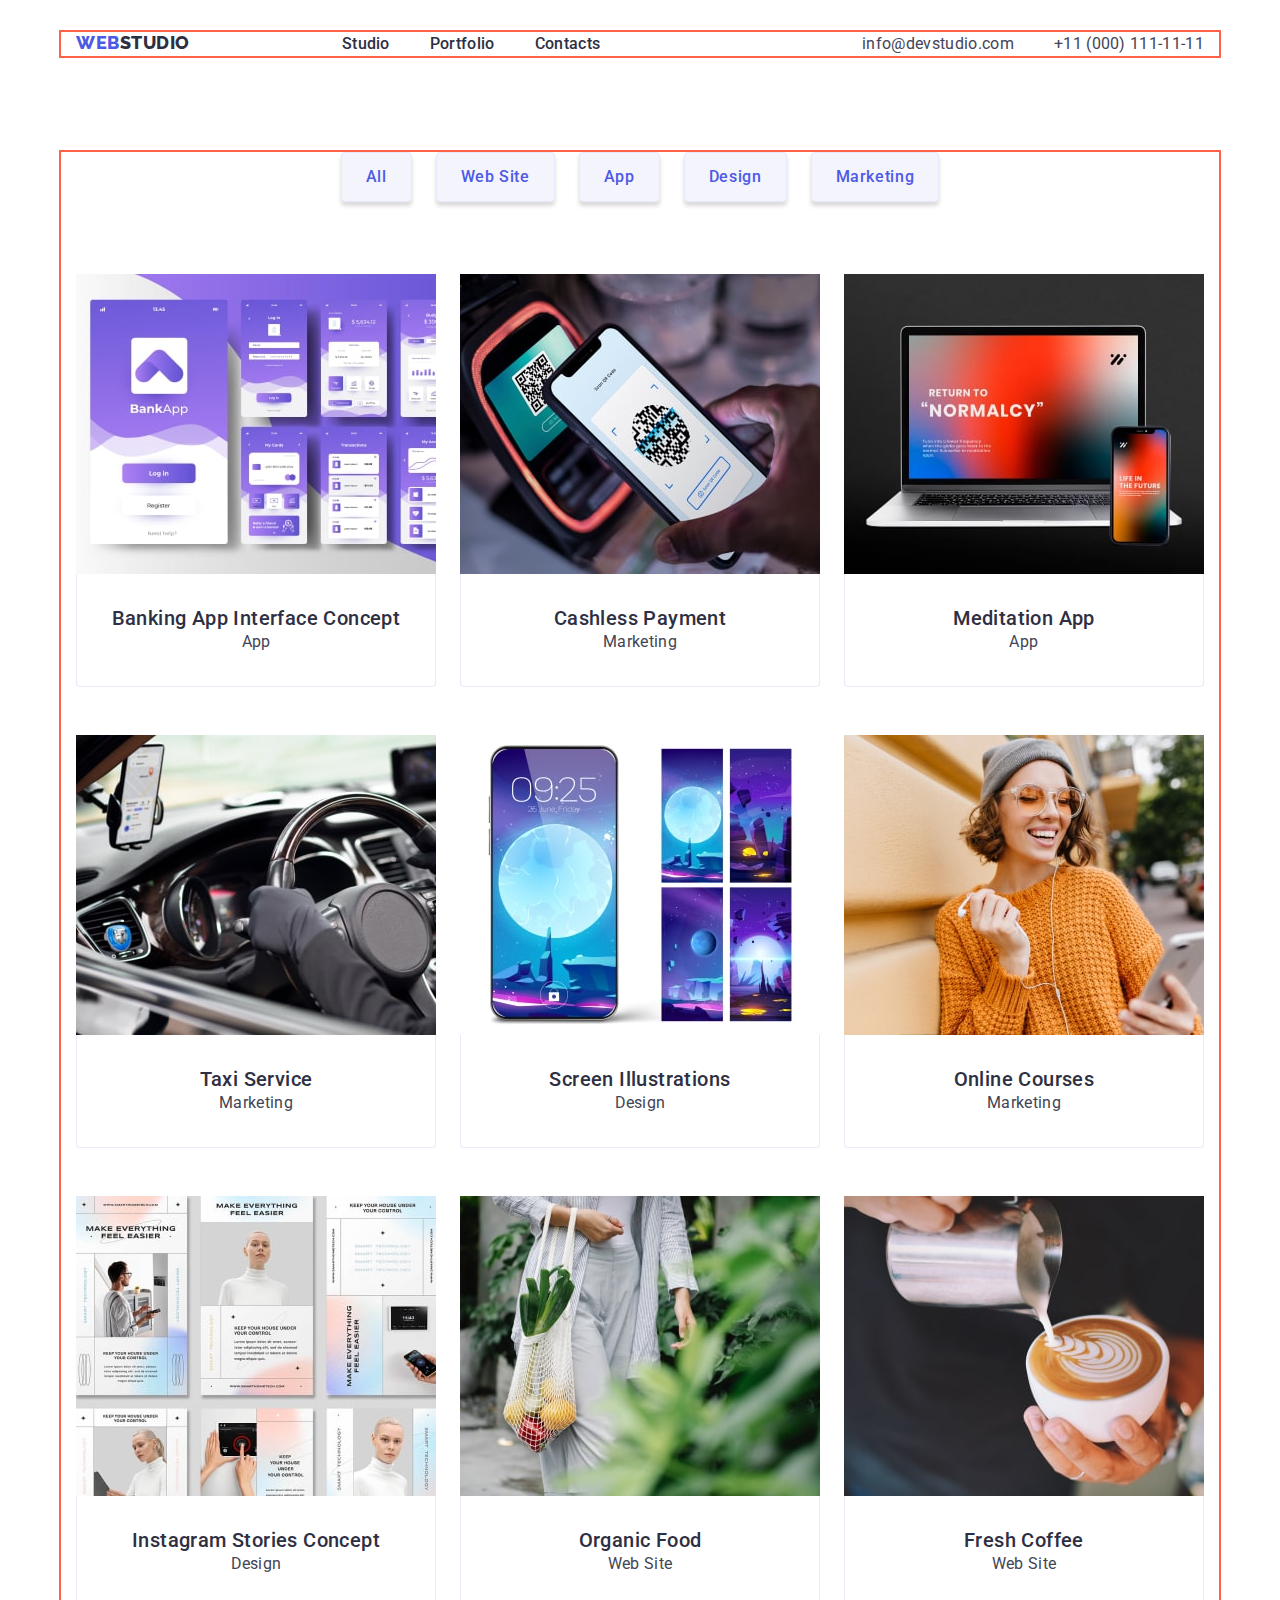
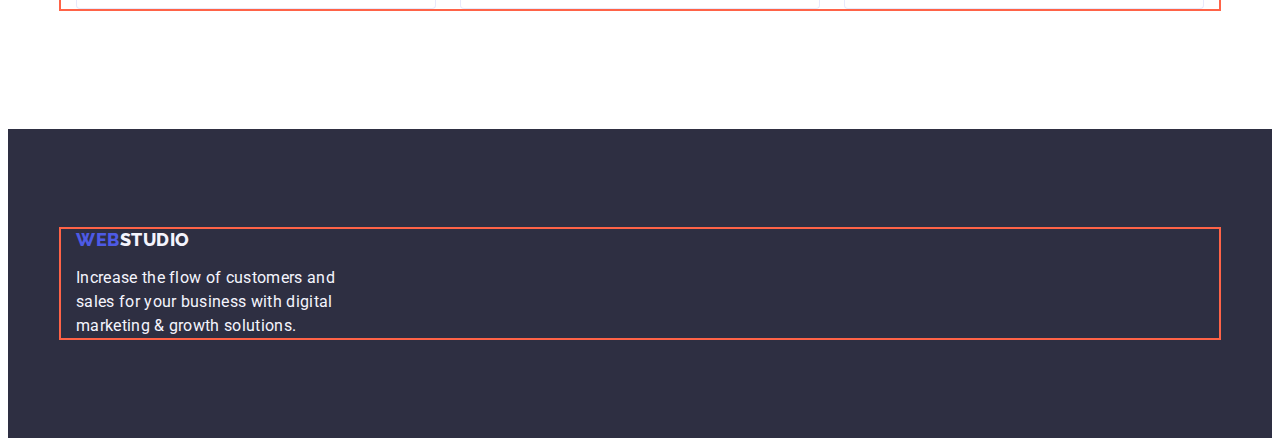
==== portfolio.html @ 462840f8 "upgrade css" ====
<!DOCTYPE html>
<html lang="en">
  <head>
    <meta charset="UTF-8" />
    <meta http-equiv="X-UA-Compatible" content="IE=edge" />
    <meta name="viewport" content="width=device-width, initial-scale=1.0" />
    <title>Document</title>
    <link rel="preconnect" href="https://fonts.googleapis.com" />
    <link rel="preconnect" href="https://fonts.gstatic.com" crossorigin />
    <link
      href="https://fonts.googleapis.com/css2?family=Raleway:wght@800&family=Roboto:wght@400;500;700;900&display=swap"
      rel="stylesheet"
    />
    <link
      rel="stylesheet"
      href="https://cdnjs.cloudflare.com/ajax/libs/modern-normalize/1.1.0/modern-normalize.min.css"
      integrity="sha512-wpPYUAdjBVSE4KJnH1VR1HeZfpl1ub8YT/NKx4PuQ5NmX2tKuGu6U/JRp5y+Y8XG2tV+wKQpNHVUX03MfMFn9Q=="
      crossorigin="anonymous"
      referrerpolicy="no-referrer"
    />
    <link rel="stylesheet" href="./css/styles.css" />
  </head>
  <body>
    <!--Шапка сайту-->
    <header class="header">
      <div class="container">
        <nav class="header-nav">
          <a class="logo link" href="./index.html"
            >Web<span class="second-word logo">Studio</span></a
          >
          <ul class="header-list list">
            <li class="header-item">
              <a class="header-link link" href="./index.html">Studio</a>
            </li>
            <li class="header-item">
              <a class="header-link link" href="./portfolio.html">Portfolio</a>
            </li>
            <li class="header-item">
              <a class="header-link link" href="">Contacts</a>
            </li>
          </ul>
        </nav>
        <address class="address">
          <ul class="address-list list">
            <li class="address-item">
              <a class="address-link link" href="mailto:info@devstudio.com"
                >info@devstudio.com</a
              >
            </li>
            <li class="address-item">
              <a class="address-link link" href="tel:+110001111111"
                >+11 (000) 111-11-11</a
              >
            </li>
          </ul>
        </address>
      </div>
    </header>
    <main>
      <!--Приклади проєктів-->
      <section class="section portfolio">
        <div class="container">
          <h1 class="section-title visually-hidden">Projects examples</h1>
          <ul class="btn-list list">
            <li class="btn-item">
              <button class="filter-button button" type="button">All</button>
            </li>
            <li class="btn-item">
              <button class="filter-button button" type="button">
                Web Site
              </button>
            </li>
            <li class="btn-item">
              <button class="filter-button button" type="button">App</button>
            </li>
            <li class="btn-item">
              <button class="filter-button button" type="button">Design</button>
            </li>
            <li class="btn-item">
              <button class="filter-button button" type="button">
                Marketing
              </button>
            </li>
          </ul>
          <ul class="project-list list">
            <li class="project-item">
              <a class="project-link link" href=""
                ><img
                  class="project-card"
                  src="./images/project-card1.jpg"
                  alt="example of application"
                  width="360"
                  height="300"
                />
                <div class="content">
                  <h2 class="project-title">Banking App Interface Concept</h2>
                  <p class="project-description">App</p>
                </div>
              </a>
            </li>
            <li class="project-item">
              <a class="project-link link" href="">
                <img
                  class="project-card"
                  src="./images/project-card2.jpg"
                  alt="scanning QR code by mobile phone for cashless payment"
                  width="360"
                  height="300"
                />
                <div class="content">
                  <h2 class="project-title">Cashless Payment</h2>
                  <p class="project-description">Marketing</p>
                </div>
              </a>
            </li>
            <li class="project-item">
              <a class="project-link link" href="">
                <img
                  class="project-card"
                  src="./images/project-card3.jpg"
                  alt="example of meditation app"
                  width="360"
                  height="300"
                />
                <div class="content">
                  <h2 class="project-title">Meditation App</h2>
                  <p class="project-description">App</p>
                </div>
              </a>
            </li>
            <li class="project-item">
              <a class="project-link link" href="">
                <img
                  class="project-card"
                  src="./images/project-card4.jpg"
                  alt="app for driving a car"
                  width="360"
                  height="300"
                />
                <div class="content">
                  <h2 class="project-title">Taxi Service</h2>
                  <p class="project-description">Marketing</p>
                </div>
              </a>
            </li>
            <li class="project-item">
              <a class="project-link link" href="">
                <img
                  class="project-card"
                  src="./images/project-card5.jpg"
                  alt="a picture with the image of the moon on the phone screen"
                  width="360"
                  height="300"
                />
                <div class="content">
                  <h2 class="project-title">Screen Illustrations</h2>
                  <p class="project-description">Design</p>
                </div>
              </a>
            </li>
            <li class="project-item">
              <a class="project-link link" href="">
                <img
                  class="project-card"
                  src="./images/project-card6.jpg"
                  alt="a girl is studing online using mobile phone"
                  width="360"
                  height="300"
                />
                <div class="content">
                  <h2 class="project-title">Online Courses</h2>
                  <p class="project-description">Marketing</p>
                </div>
              </a>
            </li>
            <li class="project-item">
              <a class="project-link link" href="">
                <img
                  class="project-card"
                  src="./images/project-card7.jpg"
                  alt="examples of design of instagram stories"
                  width="360"
                  height="300"
                />
                <div class="content">
                  <h2 class="project-title">Instagram Stories Concept</h2>
                  <p class="project-description">Design</p>
                </div>
              </a>
            </li>
            <li class="project-item">
              <a class="project-link link" href="">
                <img
                  class="project-card"
                  src="./images/project-card8.jpg"
                  alt="organic food in the shopper bag"
                  width="360"
                  height="300"
                />
                <div class="content">
                  <h2 class="project-title">Organic Food</h2>
                  <p class="project-description">Web Site</p>
                </div>
              </a>
            </li>
            <li class="project-item">
              <a class="project-link link" href="">
                <img
                  class="project-card"
                  src="./images/project-card9.jpg"
                  alt="a just made cup uf coffe"
                  width="360"
                  height="300"
                />
                <div class="content">
                  <h2 class="project-title">Fresh Coffee</h2>
                  <p class="project-description">Web Site</p>
                </div>
              </a>
            </li>
          </ul>
        </div>
      </section>
    </main>
    <!--Футер-->
    <footer class="footer">
      <div class="container">
        <a class="first-word logo link" href="./index.html"
          >Web<span class="second-word logo">Studio</span></a
        >
        <p class="footer-text">
          Increase the flow of customers and sales for your business with
          digital marketing & growth solutions.
        </p>
      </div>
    </footer>
  </body>
</html>
---- css/styles.css ----
:root {
  --primary-brand-color: #4d5ae5;
  --dark-text-bcg-color: #2e2f42;
  --main-text-color: #434455;
  --white-color: #ffffff;
  --pressed-state-color: #404bbf;
  --light-mode-color: #f4f4fd;
  --border-color: #e7e9fc;
}

p,
h1,
h2,
h3,
h4,
h5,
h6 {
  margin: 0;
}
img {
  display: block;
  max-width: 100%;
  height: auto;
}

body {
  font-family: 'Roboto', sans-serif;
  font-size: 16px;
  letter-spacing: 0.02em;
  background-color: var(--white-color);
  color: var(--main-text-color);
}
.visually-hidden {
  position: absolute;
  width: 1px;
  height: 1px;
  margin: -1px;
  border: 0;
  padding: 0;
  white-space: nowrap;
  clip-path: inset(100%);
  clip: rect(0 0 0 0);
  overflow: hidden;
}
.list {
  list-style: none;
  margin: 0;
  padding-left: 0;
}

.link {
  text-decoration: none;
}

.container {
  max-width: 1128px;
  padding: 0 15px;
  margin: 0 auto;
  outline: 2px solid tomato;
}
/* Header */
.header {
  padding-top: 24px;
  border-bottom: 1px var(--border-color);
}
.header .container {
  display: flex;
}
.header-nav {
  display: flex;
}
.logo {
  font-family: 'Raleway', sans-serif;
  font-weight: 800;
  font-size: 18px;
  line-height: 1.17;
  letter-spacing: 0.03em;
  text-transform: uppercase;
  color: var(--primary-brand-color);
  margin-right: 76px;
}
.second-word.logo {
  color: var(--dark-text-bcg-color);
}
.header-list {
  display: flex;
  gap: 40px;
}
.header-item {
}
.header-link {
  font-weight: 500;
  line-height: 1.5;
  color: var(--dark-text-bcg-color);
}
.header-link:hover,
.header-link:focus {
  color: var(--pressed-state-color);
}

.address {
  font-style: normal;
  line-height: 1.5;
  margin-left: auto;
}
.address-list {
  display: flex;
  gap: 40px;
}
.address-item {
}
.address-link {
  color: var(--main-text-color);
}

.address-link:hover,
.address-link:focus {
  color: var(--pressed-state-color);
}

/* Hero */
.hero {
  background: var(--dark-text-bcg-color);
  text-align: center;
  padding-top: 188px;
  padding-bottom: 188px;
}
.hero-title {
  font-size: 56px;
  line-height: 1.07;
  letter-spacing: 0.02em;
  color: var(--white-color);

  width: 496px;
  margin: 0 auto;
  margin-bottom: 48px;
}
.button {
  font-family: inherit;
  font-weight: 500;
  font-size: 16px;
  line-height: 1.5;
  letter-spacing: 0.04em;
  color: var(--white-color);
  background-color: var(--primary-brand-color);
  cursor: pointer;
  display: inline-block;
  box-shadow: 0px 4px 4px rgba(0, 0, 0, 0.15);
  border-radius: 4px;
}
.button:hover,
.button:focus {
  background-color: var(--pressed-state-color);
}
.hero .button {
  min-width: 169px;
  height: 56px;
  box-shadow: 0px 4px 4px rgba(0, 0, 0, 0.15);
  border-radius: 4px;
}

/* Section */
.section {
  padding-top: 120px;
  padding-bottom: 120px;
}
.section-title {
  font-size: 36px;
  line-height: 1.11;
  letter-spacing: 0.02em;
  color: var(--dark-text-bcg-color);
  text-align: center;
  text-transform: capitalize;
  margin-bottom: 72px;
}
.feature-title,
.team-title,
.project-title {
  font-weight: 500;
  font-size: 20px;
  line-height: 1.2;
  letter-spacing: 0.02em;
  color: var(--dark-text-bcg-color);
}
.feature-description,
.team-description,
.project-description {
  line-height: 1.5;
}

/* Features */

.feature-list {
  display: flex;
  gap: 24px;
}

.feature-item {
  width: calc((100% - 72px) / 4);
}
.feature-title {
  margin-bottom: 8px;
}

/*Work examples */
.work-list {
  display: flex;
  gap: 24px;
}
.work-item {
  width: calc((100% -48px) / 3);
}
.work-photo {
}
/* Our Team */
.section.team {
  background-color: var(--light-mode-color);
}
.team-list {
  display: flex;
  gap: 24px;
}
.team-item {
  background: var(--white-color);
  width: calc((100% -72px) / 4);
}
.team-card {
}
.content {
  padding: 32px 16px;
  text-align: center;
  border: 1px solid var(--border-color);
  border-top: none;
  border-radius: 0px 0px 4px 4px;
}

/* Portfolio */
.portfolio {
  padding-top: 96px;
}
.portfolio .content {
  padding-top: 32px;
  padding-bottom: 32px;
  padding-left: 16px;
  border: 1px solid var(--border-color);
  border-top: none;
}
.project-list {
  display: flex;
  flex-wrap: wrap;
  gap: 48px 24px;
}
.project-item {
  width: calc((100% - 48px) / 3);
}
.project-description {
  color: var(--main-text-color);
}
.filter-button {
  color: var(--primary-brand-color);
  background-color: var(--light-mode-color);
  padding: 12px 24px;
  border: 1px solid #e7e9fc;
  border-radius: 4px;
}
.filter-button:hover,
.filter-button:focus {
  color: var(--white-color);
  background-color: var(--pressed-state-color);
}
.btn-list {
  display: flex;
  gap: 24px;
  flex-direction: row;
  justify-content: center;
  align-items: center;
  margin-bottom: 72px;
}
/* Footer */
.footer {
  background-color: var(--dark-text-bcg-color);
  padding-top: 100px;
  padding-bottom: 100px;
}

.footer-text {
  line-height: 1.5;
  color: var(--light-mode-color);
  margin-top: 16px;
  max-width: 264px;
}
.footer .second-word.logo {
  color: var(--light-mode-color);
}
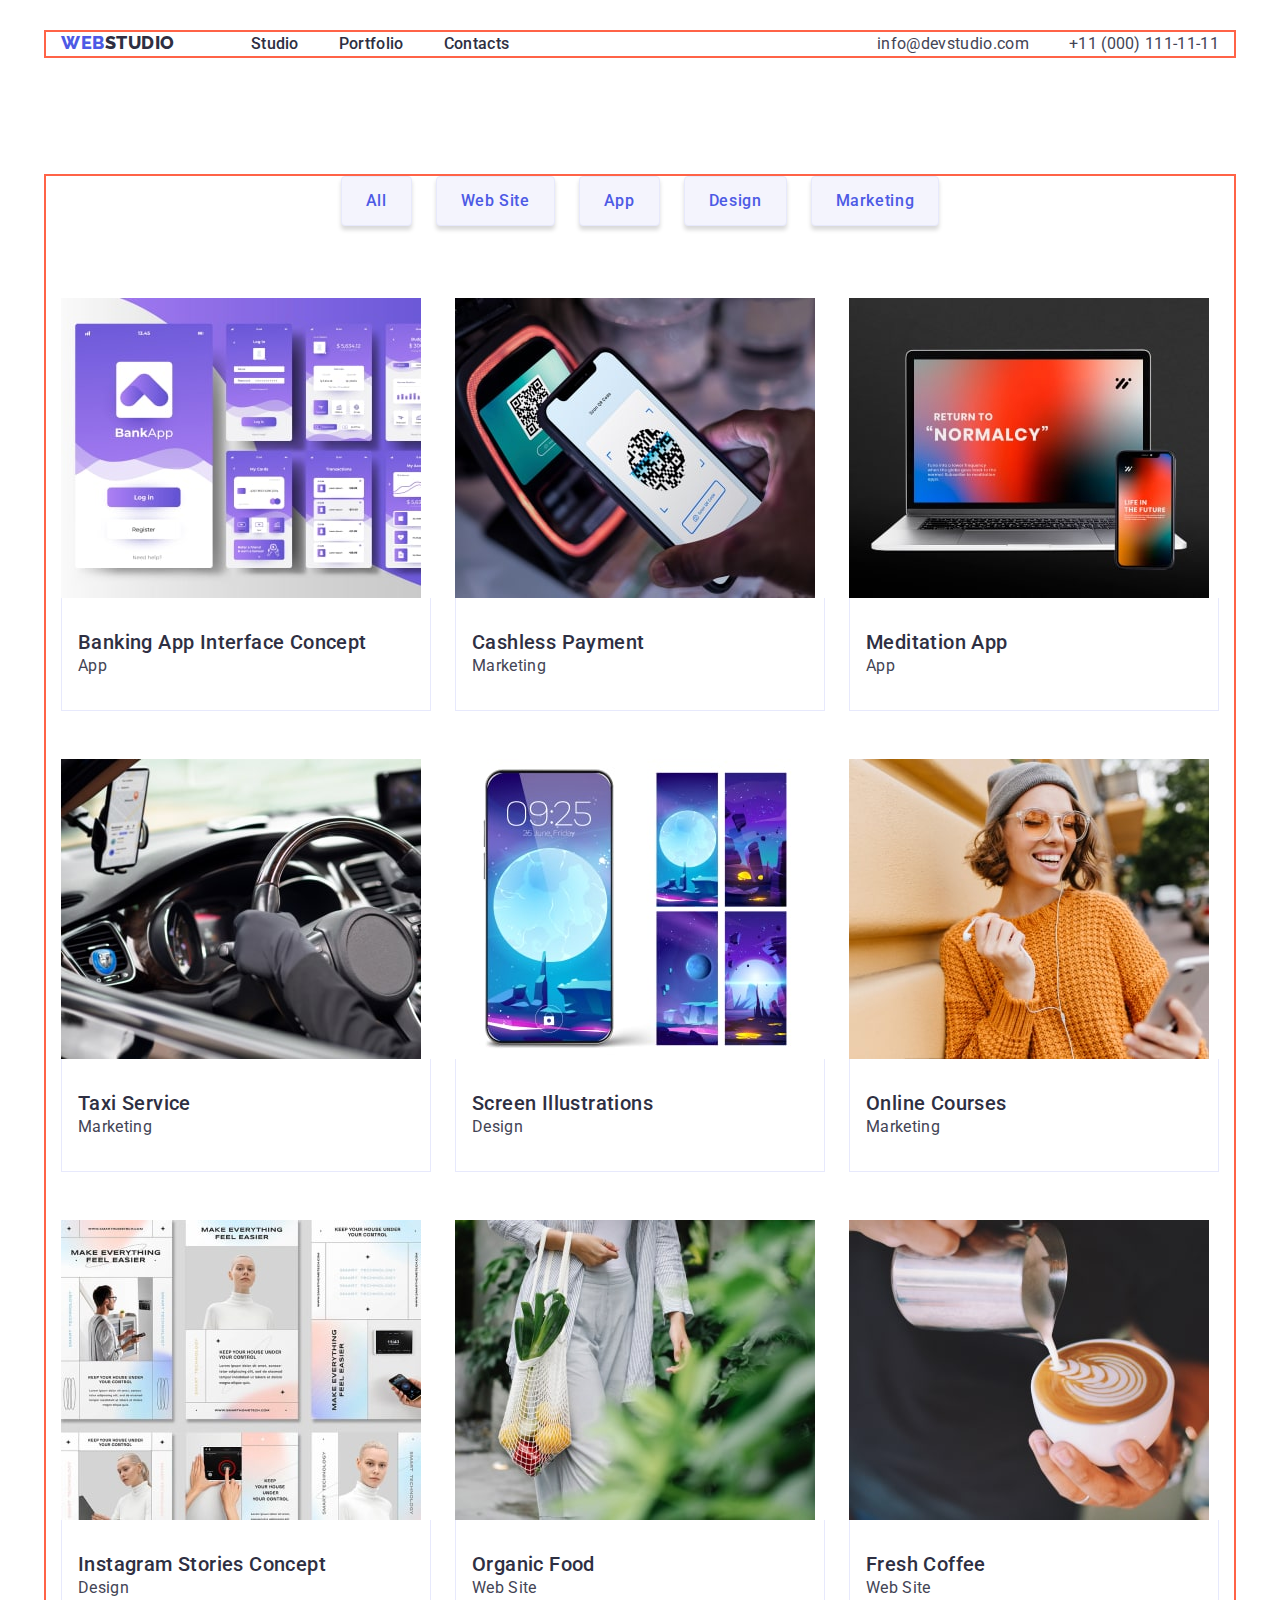
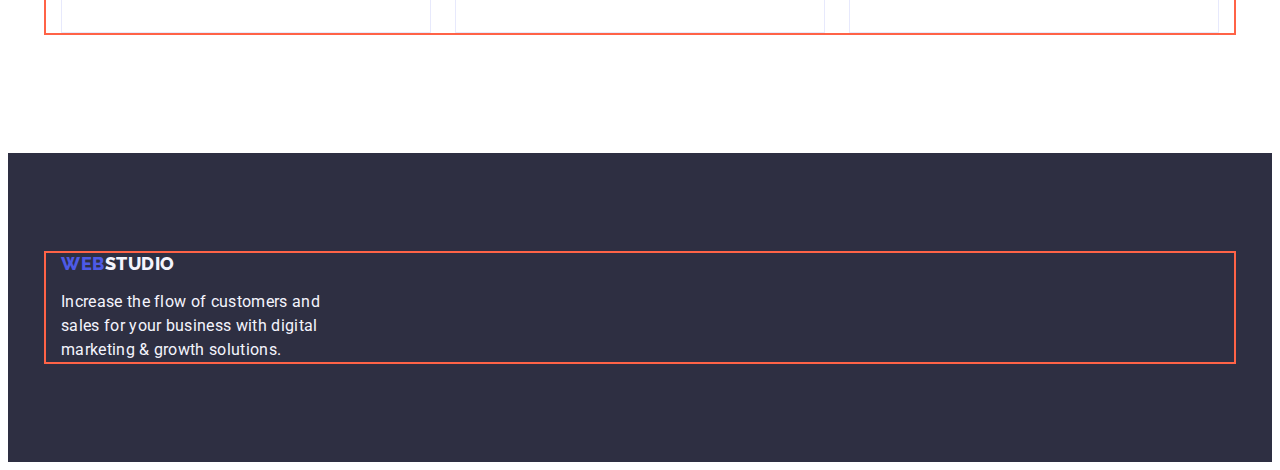
==== commit 4cc56494: "update index/portfolio.html, css.styles" ====
--- a/portfolio.html
+++ b/portfolio.html
@@ -26,7 +26,7 @@
       <div class="container">
         <nav class="header-nav">
           <a class="logo link" href="./index.html"
-            >Web<span class="second-word logo">Studio</span></a
+            >Web<span class="second-word">Studio</span></a
           >
           <ul class="header-list list">
             <li class="header-item">
@@ -60,7 +60,7 @@
       <!--Приклади проєктів-->
       <section class="section portfolio">
         <div class="container">
-          <h1 class="section-title visually-hidden">Projects examples</h1>
+          <h1 class="visually-hidden">Projects examples</h1>
           <ul class="btn-list list">
             <li class="btn-item">
               <button class="filter-button button" type="button">All</button>
@@ -225,8 +225,8 @@
     <!--Футер-->
     <footer class="footer">
       <div class="container">
-        <a class="first-word logo link" href="./index.html"
-          >Web<span class="second-word logo">Studio</span></a
+        <a class="logo link" href="./index.html"
+          >Web<span class="second-word">Studio</span></a
         >
         <p class="footer-text">
           Increase the flow of customers and sales for your business with
--- a/css/styles.css
+++ b/css/styles.css
@@ -8,6 +8,14 @@
   --border-color: #e7e9fc;
 }
 
+body {
+  font-family: 'Roboto', sans-serif;
+  font-size: 16px;
+  letter-spacing: 0.02em;
+  background-color: var(--white-color);
+  color: var(--main-text-color);
+}
+
 p,
 h1,
 h2,
@@ -22,14 +30,10 @@
   max-width: 100%;
   height: auto;
 }
-
-body {
-  font-family: 'Roboto', sans-serif;
-  font-size: 16px;
-  letter-spacing: 0.02em;
-  background-color: var(--white-color);
-  color: var(--main-text-color);
-}
+address {
+  font-style: normal;
+}
+
 .visually-hidden {
   position: absolute;
   width: 1px;
@@ -53,14 +57,19 @@
 }
 
 .container {
-  max-width: 1128px;
+  max-width: 1158px;
   padding: 0 15px;
   margin: 0 auto;
   outline: 2px solid tomato;
 }
+.section {
+  padding-top: 120px;
+  padding-bottom: 120px;
+}
 /* Header */
 .header {
   padding-top: 24px;
+  padding-bottom: 24px;
   border-bottom: 1px var(--border-color);
 }
 .header .container {
@@ -79,7 +88,7 @@
   color: var(--primary-brand-color);
   margin-right: 76px;
 }
-.second-word.logo {
+.second-word {
   color: var(--dark-text-bcg-color);
 }
 .header-list {
@@ -100,10 +109,11 @@
 
 .address {
   font-style: normal;
-  line-height: 1.5;
+
   margin-left: auto;
 }
 .address-list {
+  line-height: 1.5;
   display: flex;
   gap: 40px;
 }
@@ -120,7 +130,7 @@
 
 /* Hero */
 .hero {
-  background: var(--dark-text-bcg-color);
+  background-color: var(--dark-text-bcg-color);
   text-align: center;
   padding-top: 188px;
   padding-bottom: 188px;
@@ -154,16 +164,15 @@
 }
 .hero .button {
   min-width: 169px;
-  height: 56px;
+
   box-shadow: 0px 4px 4px rgba(0, 0, 0, 0.15);
   border-radius: 4px;
+  border: none;
+  padding: 16px 32px;
 }
 
 /* Section */
-.section {
-  padding-top: 120px;
-  padding-bottom: 120px;
-}
+
 .section-title {
   font-size: 36px;
   line-height: 1.11;
@@ -203,6 +212,9 @@
 }
 
 /*Work examples */
+.section.work {
+  padding-top: 0;
+}
 .work-list {
   display: flex;
   gap: 24px;
@@ -221,17 +233,20 @@
   gap: 24px;
 }
 .team-item {
-  background: var(--white-color);
+  background-color: var(--white-color);
   width: calc((100% -72px) / 4);
+  box-shadow: 0px 1px 6px rgba(46, 47, 66, 0.08),
+    0px 1px 1px rgba(46, 47, 66, 0.16), 0px 2px 1px rgba(46, 47, 66, 0.08);
+  border-radius: 0px 0px 4px 4px;
+}
+.team-title {
+  margin-bottom: 8p;
 }
 .team-card {
 }
 .content {
   padding: 32px 16px;
   text-align: center;
-  border: 1px solid var(--border-color);
-  border-top: none;
-  border-radius: 0px 0px 4px 4px;
 }
 
 /* Portfolio */
@@ -244,6 +259,7 @@
   padding-left: 16px;
   border: 1px solid var(--border-color);
   border-top: none;
+  text-align: left;
 }
 .project-list {
   display: flex;
@@ -289,6 +305,6 @@
   margin-top: 16px;
   max-width: 264px;
 }
-.footer .second-word.logo {
+.footer .second-word {
   color: var(--light-mode-color);
 }
